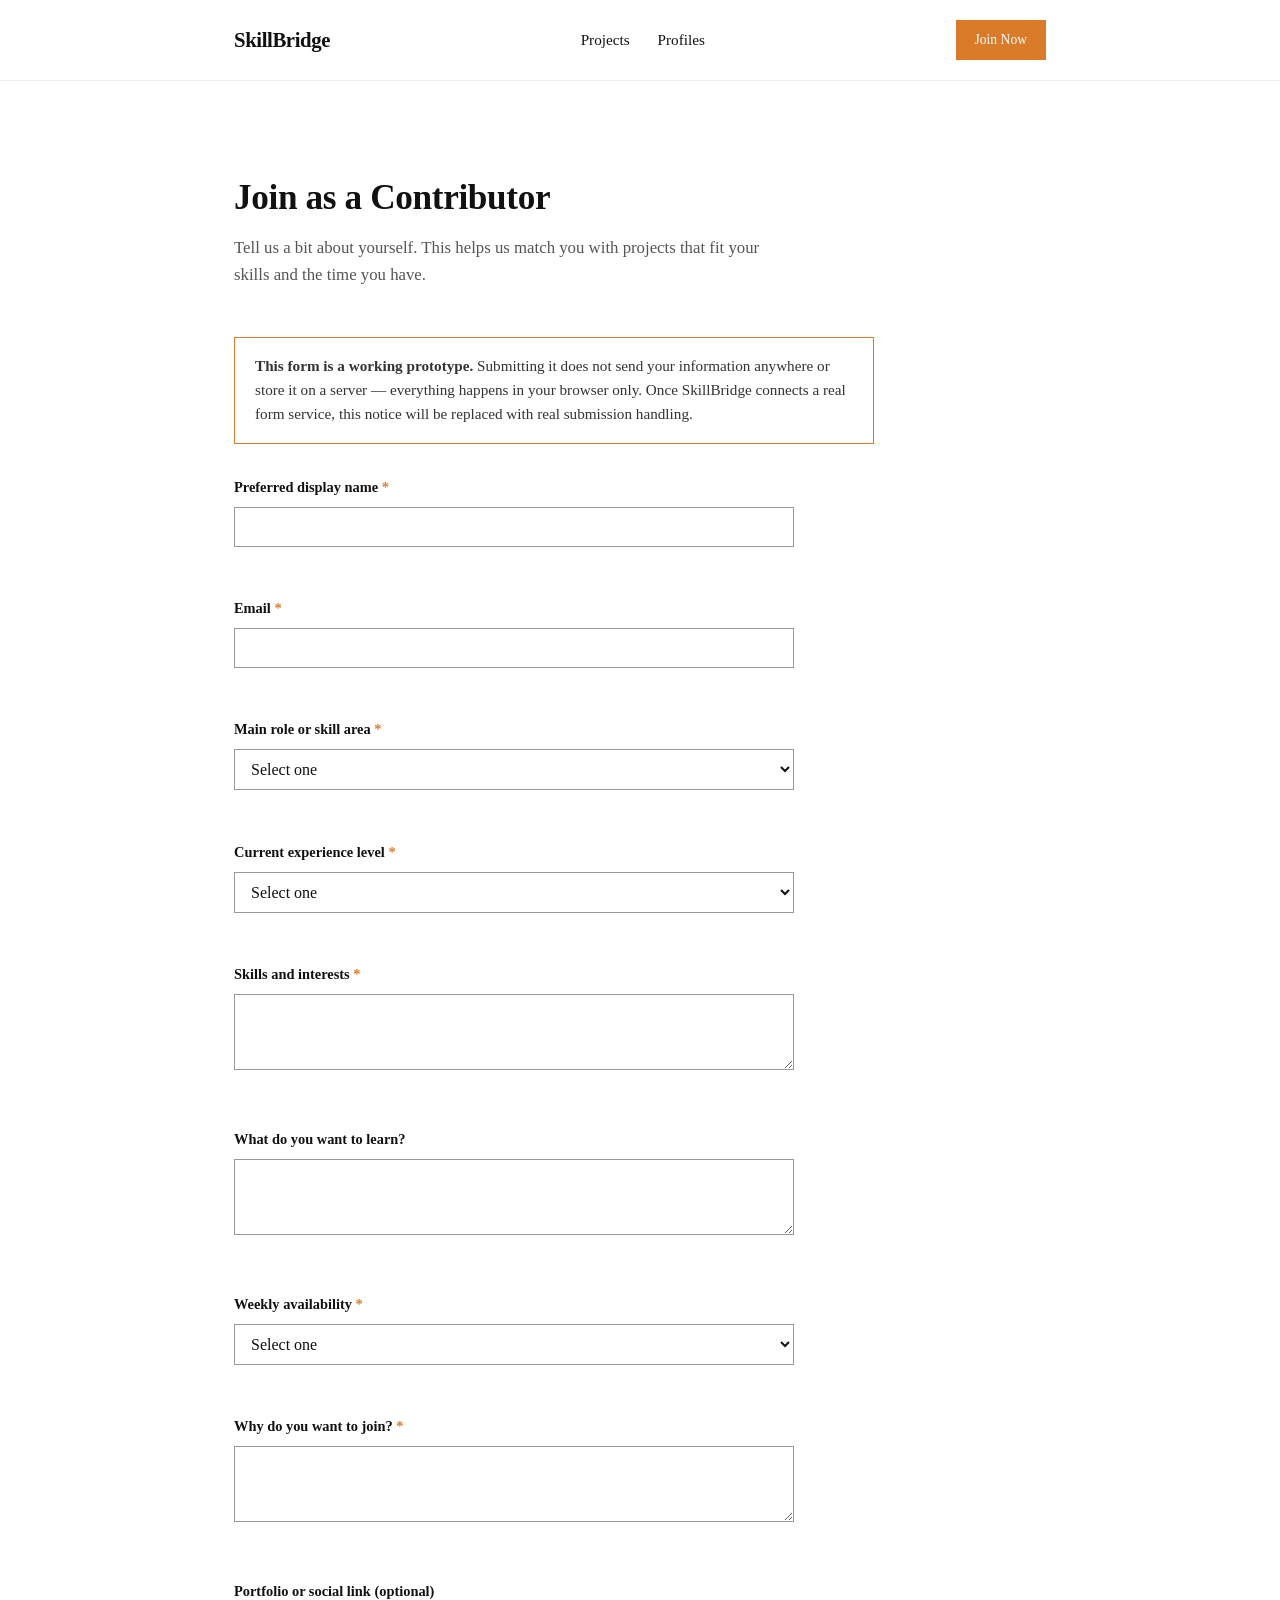
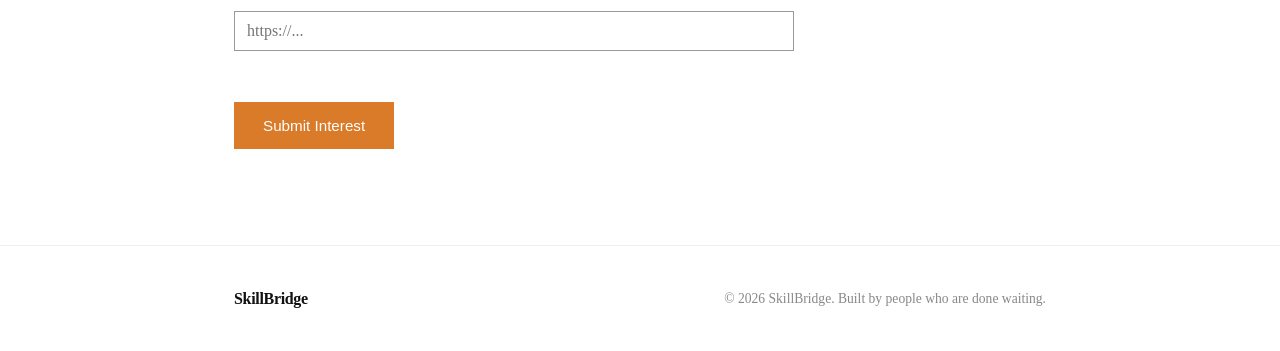
==== contribute.html @ 692d7bd5 "v1-submet a project page" ====
<!DOCTYPE html>
<html lang="en">
<head>
  <meta charset="UTF-8">
  <meta name="viewport" content="width=device-width, initial-scale=1.0">
  <title>Join as a Contributor — SkillBridge</title>
  <link rel="stylesheet" href="styles.css">
</head>
<body>

  <!-- Header -->
  <header class="site-header">
    <div class="container header-inner">
      <a href="index.html" class="logo">SkillBridge</a>
      <nav class="main-nav">
        <a href="projects.html">Projects</a>
        <a href="profiles.html">Profiles</a>
      </nav>
      <a href="contribute.html" class="btn btn-primary btn-small">Join Now</a>
    </div>
  </header>

  <!-- Page intro -->
  <section class="section form-intro">
    <div class="container">
      <h1>Join as a Contributor</h1>
      <p class="section-lead">
        Tell us a bit about yourself. This helps us match you with projects that fit your skills and the time you have.
      </p>

      <div class="prototype-notice" role="note">
        <strong>This form is a working prototype.</strong>
        Submitting it does not send your information anywhere or store it on a server —
        everything happens in your browser only. Once SkillBridge connects a real form
        service, this notice will be replaced with real submission handling.
      </div>
    </div>
  </section>

  <!-- Form -->
  <section class="section form-section">
    <div class="container">

      <!--
        TODO (future task): point this form at a free external form service
        (e.g. Formspree) by setting a real "action" URL and removing the
        JS preventDefault() in script.js. Field names are already set up
        to be service-friendly.
      -->
      <form id="interest-form" novalidate>

        <div id="form-error-summary" class="form-error-summary" role="alert" hidden>
          Please fix the highlighted fields below before submitting.
        </div>

        <div class="form-field">
          <label for="name">Preferred display name <span class="required-mark">*</span></label>
          <input type="text" id="name" name="name" aria-required="true" aria-describedby="name-error">
          <span id="name-error" class="field-error" role="alert"></span>
        </div>

        <div class="form-field">
          <label for="email">Email <span class="required-mark">*</span></label>
          <input type="email" id="email" name="email" aria-required="true" aria-describedby="email-error">
          <span id="email-error" class="field-error" role="alert"></span>
        </div>

        <div class="form-field">
          <label for="role">Main role or skill area <span class="required-mark">*</span></label>
          <select id="role" name="role" aria-required="true" aria-describedby="role-error">
            <option value="">Select one</option>
            <option value="developer">Developer</option>
            <option value="designer">Designer</option>
            <option value="product">Product</option>
            <option value="marketing-community">Marketing / Community</option>
            <option value="other">Other</option>
          </select>
          <span id="role-error" class="field-error" role="alert"></span>
        </div>

        <div class="form-field">
          <label for="experience">Current experience level <span class="required-mark">*</span></label>
          <select id="experience" name="experience" aria-required="true" aria-describedby="experience-error">
            <option value="">Select one</option>
            <option value="beginner">Beginner — no real project experience yet</option>
            <option value="some">Some experience — personal projects only</option>
            <option value="intermediate">Intermediate — some real-world experience</option>
          </select>
          <span id="experience-error" class="field-error" role="alert"></span>
        </div>

        <div class="form-field">
          <label for="skills">Skills and interests <span class="required-mark">*</span></label>
          <textarea id="skills" name="skills" rows="3" aria-required="true" aria-describedby="skills-error"></textarea>
          <span id="skills-error" class="field-error" role="alert"></span>
        </div>

        <div class="form-field">
          <label for="learn">What do you want to learn?</label>
          <textarea id="learn" name="learn" rows="3" aria-describedby="learn-error"></textarea>
          <span id="learn-error" class="field-error" role="alert"></span>
        </div>

        <div class="form-field">
          <label for="availability">Weekly availability <span class="required-mark">*</span></label>
          <select id="availability" name="availability" aria-required="true" aria-describedby="availability-error">
            <option value="">Select one</option>
            <option value="1-2">1–2 hrs/week</option>
            <option value="3-5">3–5 hrs/week</option>
            <option value="6-10">6–10 hrs/week</option>
            <option value="10+">10+ hrs/week</option>
          </select>
          <span id="availability-error" class="field-error" role="alert"></span>
        </div>

        <div class="form-field">
          <label for="why">Why do you want to join? <span class="required-mark">*</span></label>
          <textarea id="why" name="why" rows="3" aria-required="true" aria-describedby="why-error"></textarea>
          <span id="why-error" class="field-error" role="alert"></span>
        </div>

        <div class="form-field">
          <label for="portfolio">Portfolio or social link (optional)</label>
          <input type="text" id="portfolio" name="portfolio" placeholder="https://..." aria-describedby="portfolio-error">
          <span id="portfolio-error" class="field-error" role="alert"></span>
        </div>

        <button type="submit" class="btn btn-primary">Submit Interest</button>
      </form>

      <!-- Confirmation state, hidden until a valid submission -->
      <div id="confirmation" class="confirmation" hidden tabindex="-1">
        <h2>Thanks, <span id="confirmation-name"></span>.</h2>
        <p>Your interest has been recorded in this browser session only — remember, this is a prototype, so nothing was sent to a server or stored anywhere.</p>
        <p>When SkillBridge connects a real form service, submissions like yours will reach the team directly.</p>
        <a href="index.html" class="btn btn-secondary">Back to home</a>
      </div>

    </div>
  </section>

  <!-- Footer -->
  <footer class="site-footer">
    <div class="container footer-inner">
      <div class="logo logo-small">SkillBridge</div>
      <p class="footer-copy">&copy; 2026 SkillBridge. Built by people who are done waiting.</p>
    </div>
  </footer>

  <script src="script.js"></script>
</body>
</html>
---- styles.css ----
* {
  margin: 0;
  padding: 0;
  box-sizing: border-box;
}

body {
  font-family: Georgia, 'Times New Roman', serif;
  color: #111;
  background: #fff;
  line-height: 1.6;
}

.container {
  max-width: 860px;
  margin: 0 auto;
  padding: 0 24px;
}

h1, h2, h3 {
  line-height: 1.2;
}

h1 {
  font-size: 2.4rem;
  font-weight: 600;
  letter-spacing: -0.01em;
}

h2 {
  font-size: 2rem;
  font-weight: 600;
  margin-bottom: 8px;
}

h3 {
  font-size: 1.2rem;
  font-weight: 700;
  margin-bottom: 8px;
}

p {
  font-size: 1.05rem;
}

a {
  text-decoration: none;
  color: inherit;
}

section {
  padding: 96px 0;
}

/* ---------- Focus states (accessibility) ---------- */
a:focus-visible,
.btn:focus-visible {
  outline: 2px solid #d97b29;
  outline-offset: 3px;
}

/* ---------- Buttons ---------- */
.btn {
  display: inline-block;
  padding: 14px 28px;
  border: 1px solid #111;
  font-size: 0.95rem;
  transition: opacity 0.15s ease, background 0.15s ease, color 0.15s ease;
}

.btn:hover {
  opacity: 0.75;
}

.btn-primary {
  background: #d97b29;
  color: #fff;
  border-color: #d97b29;
}

.btn-secondary {
  background: transparent;
  color: #111;
  border-color: #111;
}

.btn-small {
  padding: 8px 18px;
  font-size: 0.85rem;
}

/* Fix: secondary button was invisible on dark backgrounds */
.section-dark .btn-secondary {
  color: #fff;
  border-color: #fff;
}

/* ---------- Header ---------- */
.site-header {
  border-bottom: 1px solid #eee;
  padding: 20px 0;
}

.header-inner {
  display: flex;
  align-items: center;
  justify-content: space-between;
  flex-wrap: wrap;
  gap: 12px;
}

.logo {
  font-size: 1.3rem;
  font-weight: bold;
  letter-spacing: -0.02em;
}

.main-nav {
  display: flex;
  gap: 28px;
  flex-wrap: wrap;
}

.main-nav a {
  font-size: 0.95rem;
}

.main-nav a:hover {
  color: #d97b29;
}

/* ---------- Hero ---------- */
.hero {
  padding: 120px 0 96px;
  text-align: left;
}

.hero-sub {
  margin-top: 24px;
  max-width: 560px;
  color: #333;
}

.hero-actions {
  margin-top: 36px;
  display: flex;
  gap: 16px;
  flex-wrap: wrap;
}

.hero-note {
  margin-top: 20px;
  font-size: 0.9rem;
  color: #555;
  font-style: italic;
}

/* ---------- Photos ---------- */
.photo-block {
  width: 100%;
  aspect-ratio: 16 / 9;
  background: #e5e5e3;
  overflow: hidden;
  margin: 48px 0 0;
  border: 1px solid #ddd;
}

.section-dark .photo-block {
  border-color: #333;
  background: #222;
}

.photo-block img {
  width: 100%;
  height: 100%;
  object-fit: cover;
  display: block;
}

/* ---------- Sections shared ---------- */
.section-lead {
  color: #555;
  margin-bottom: 48px;
  max-width: 560px;
}

.section-dark {
  background: #111;
  color: #fff;
}

.section-dark .section-lead,
.section-dark p {
  color: #ddd;
}

/* ---------- How It Works ---------- */
.steps {
  display: grid;
  gap: 48px;
}

.step-number {
  display: inline-block;
  font-size: 0.85rem;
  color: #d97b29;
  border: 1px solid #d97b29;
  border-radius: 50%;
  width: 28px;
  height: 28px;
  text-align: center;
  line-height: 28px;
  margin-bottom: 12px;
}

.step p {
  max-width: 560px;
  color: #444;
}

/* ---------- Why SkillBridge ---------- */
.why-grid {
  display: grid;
  grid-template-columns: 1fr 1fr;
  gap: 32px;
  margin-bottom: 48px;
}

.why-col h3 {
  color: #d97b29;
}

.why-statement {
  max-width: 640px;
  font-size: 1.2rem;
  margin-bottom: 16px;
}

.why-tagline {
  font-style: italic;
  color: #d97b29;
}

/* ---------- Principle ---------- */
.principle {
  text-align: center;
}

.principle-label {
  text-transform: uppercase;
  letter-spacing: 0.08em;
  font-size: 0.8rem;
  color: #888;
  margin-bottom: 16px;
}

.principle-body {
  max-width: 560px;
  margin: 24px auto;
  color: #333;
}

.principle .why-tagline {
  display: block;
  margin-top: 8px;
}

/* ---------- Final CTA ---------- */
.final-cta {
  text-align: center;
}

.final-cta .hero-actions {
  justify-content: center;
}

/* ---------- Footer ---------- */
.site-footer {
  border-top: 1px solid #eee;
  padding: 40px 0;
}

.footer-inner {
  display: flex;
  align-items: center;
  justify-content: space-between;
  flex-wrap: wrap;
  gap: 12px;
}

.logo-small {
  font-size: 1rem;
}

.footer-copy {
  font-size: 0.85rem;
  color: #888;
}

/* ---------- Responsive ---------- */
@media (max-width: 640px) {
  h1 {
    font-size: 1.8rem;
  }

  .main-nav {
    justify-content: center;
    gap: 16px;
    width: 100%;
    order: 3;
    padding-top: 8px;
    border-top: 1px solid #eee;
  }

  .why-grid {
    grid-template-columns: 1fr;
  }

  section {
    padding: 64px 0;
  }

  .photo-block {
    aspect-ratio: 4 / 3;
  }
}

/* ---------- Projects page ---------- */
.projects-intro {
  padding-bottom: 48px;
}

.projects-intro h1 {
  font-size: 2.2rem;
  font-weight: 600;
  margin-bottom: 16px;
}

.projects-section {
  padding-top: 0;
}

.projects-grid {
  display: grid;
  gap: 32px;
}

.project-card {
  border: 1px solid #ddd;
  padding: 32px;
}

.project-card-header {
  display: flex;
  align-items: center;
  justify-content: space-between;
  gap: 12px;
  flex-wrap: wrap;
  margin-bottom: 12px;
}

.project-card-header h3 {
  font-size: 1.4rem;
  margin-bottom: 0;
}

.status-badge {
  font-size: 0.75rem;
  text-transform: uppercase;
  letter-spacing: 0.05em;
  padding: 4px 10px;
  border: 1px solid #999;
  color: #555;
  white-space: nowrap;
}

.status-badge.status-actively-recruiting {
  border-color: #d97b29;
  color: #d97b29;
}

.status-badge.status-paused {
  border-color: #999;
  color: #999;
}

.project-desc {
  color: #333;
  max-width: 640px;
  margin-bottom: 20px;
}

.project-meta {
  display: flex;
  gap: 32px;
  flex-wrap: wrap;
  margin-bottom: 20px;
}

.project-meta dt {
  font-size: 0.8rem;
  text-transform: uppercase;
  letter-spacing: 0.05em;
  color: #888;
  margin-bottom: 4px;
}

.project-meta dd {
  font-size: 0.95rem;
  color: #111;
}

.project-roles,
.project-tasks {
  margin-bottom: 20px;
}

.project-roles h4,
.project-tasks h4 {
  font-size: 0.85rem;
  text-transform: uppercase;
  letter-spacing: 0.05em;
  color: #888;
  margin-bottom: 10px;
  font-weight: 700;
}

.tag-list {
  display: flex;
  gap: 8px;
  flex-wrap: wrap;
  list-style: none;
}

.tag-list li {
  border: 1px solid #111;
  padding: 4px 12px;
  font-size: 0.85rem;
}

.project-tasks ul {
  padding-left: 20px;
  color: #444;
}

.project-tasks li {
  margin-bottom: 4px;
}

@media (max-width: 640px) {
  .project-card {
    padding: 24px;
  }

  .project-meta {
    gap: 20px;
  }
}

/* ---------- Profiles page ---------- */
.profiles-grid {
  display: grid;
  gap: 32px;
}

.profile-card {
  border: 1px solid #ddd;
  padding: 32px;
}

.profile-card-header {
  display: flex;
  align-items: center;
  justify-content: space-between;
  gap: 12px;
  flex-wrap: wrap;
  margin-bottom: 12px;
}

.profile-card-header h3 {
  font-size: 1.4rem;
  margin-bottom: 0;
}

.role-badge {
  font-size: 0.75rem;
  text-transform: uppercase;
  letter-spacing: 0.05em;
  padding: 4px 10px;
  border: 1px solid #d97b29;
  color: #d97b29;
  white-space: nowrap;
}

.profile-intro {
  color: #333;
  max-width: 640px;
}

.profile-details {
  margin-top: 16px;
}

.profile-details summary {
  cursor: pointer;
  font-size: 0.9rem;
  color: #d97b29;
  font-weight: 700;
  padding: 6px 0;
}

.profile-details summary:focus-visible {
  outline: 2px solid #d97b29;
  outline-offset: 3px;
}

.profile-details-inner {
  margin-top: 20px;
  padding-top: 20px;
  border-top: 1px solid #eee;
}

.profile-block {
  margin-bottom: 20px;
}

.profile-block:last-child {
  margin-bottom: 0;
}

.profile-block h4 {
  font-size: 0.8rem;
  text-transform: uppercase;
  letter-spacing: 0.05em;
  color: #888;
  margin-bottom: 10px;
  font-weight: 700;
}

.profile-block ul {
  padding-left: 20px;
  color: #444;
}

.profile-block li {
  margin-bottom: 4px;
}

.portfolio-placeholder {
  font-style: italic;
  color: #888;
  font-size: 0.9rem;
}

@media (max-width: 640px) {
  .profile-card {
    padding: 24px;
  }
}

/* ---------- Contributor form ---------- */
.form-intro {
  padding-bottom: 32px;
}

.form-intro h1 {
  font-size: 2.2rem;
  font-weight: 600;
  margin-bottom: 16px;
}

.prototype-notice {
  margin-top: 32px;
  border: 1px solid #d97b29;
  padding: 16px 20px;
  font-size: 0.95rem;
  color: #333;
  max-width: 640px;
}

.form-section {
  padding-top: 0;
}

#interest-form {
  max-width: 560px;
}

.form-error-summary {
  border: 1px solid #b00020;
  color: #b00020;
  padding: 14px 18px;
  margin-bottom: 32px;
  font-size: 0.95rem;
}

.form-field {
  margin-bottom: 28px;
}

.form-field label {
  display: block;
  font-size: 0.9rem;
  font-weight: 700;
  margin-bottom: 8px;
}

.required-mark {
  color: #d97b29;
}

.form-field input,
.form-field select,
.form-field textarea {
  width: 100%;
  font-family: inherit;
  font-size: 1rem;
  padding: 10px 12px;
  border: 1px solid #999;
  background: #fff;
  color: #111;
}

.form-field input:focus,
.form-field select:focus,
.form-field textarea:focus {
  outline: 2px solid #d97b29;
  outline-offset: 2px;
  border-color: #d97b29;
}

.form-field input[aria-invalid="true"],
.form-field select[aria-invalid="true"],
.form-field textarea[aria-invalid="true"] {
  border-color: #b00020;
}

.field-error {
  display: block;
  color: #b00020;
  font-size: 0.85rem;
  margin-top: 6px;
  min-height: 1.2em;
}

.confirmation {
  max-width: 560px;
  border: 1px solid #ddd;
  padding: 32px;
}

.confirmation h2 {
  font-size: 1.6rem;
  font-weight: 600;
  margin-bottom: 16px;
}

.confirmation p {
  color: #333;
  margin-bottom: 16px;
}

@media (max-width: 640px) {
  .confirmation,
  .prototype-notice {
    padding: 20px;
  }
}

/* ---------- Checkbox field (project form) ---------- */
.form-field-checkbox label {
  display: flex;
  align-items: flex-start;
  gap: 10px;
  font-weight: 400;
  font-size: 0.95rem;
  cursor: pointer;
}

.form-field-checkbox input[type="checkbox"] {
  width: auto;
  margin-top: 3px;
  flex-shrink: 0;
}

.form-field-checkbox input[type="checkbox"]:focus-visible {
  outline: 2px solid #d97b29;
  outline-offset: 2px;
}
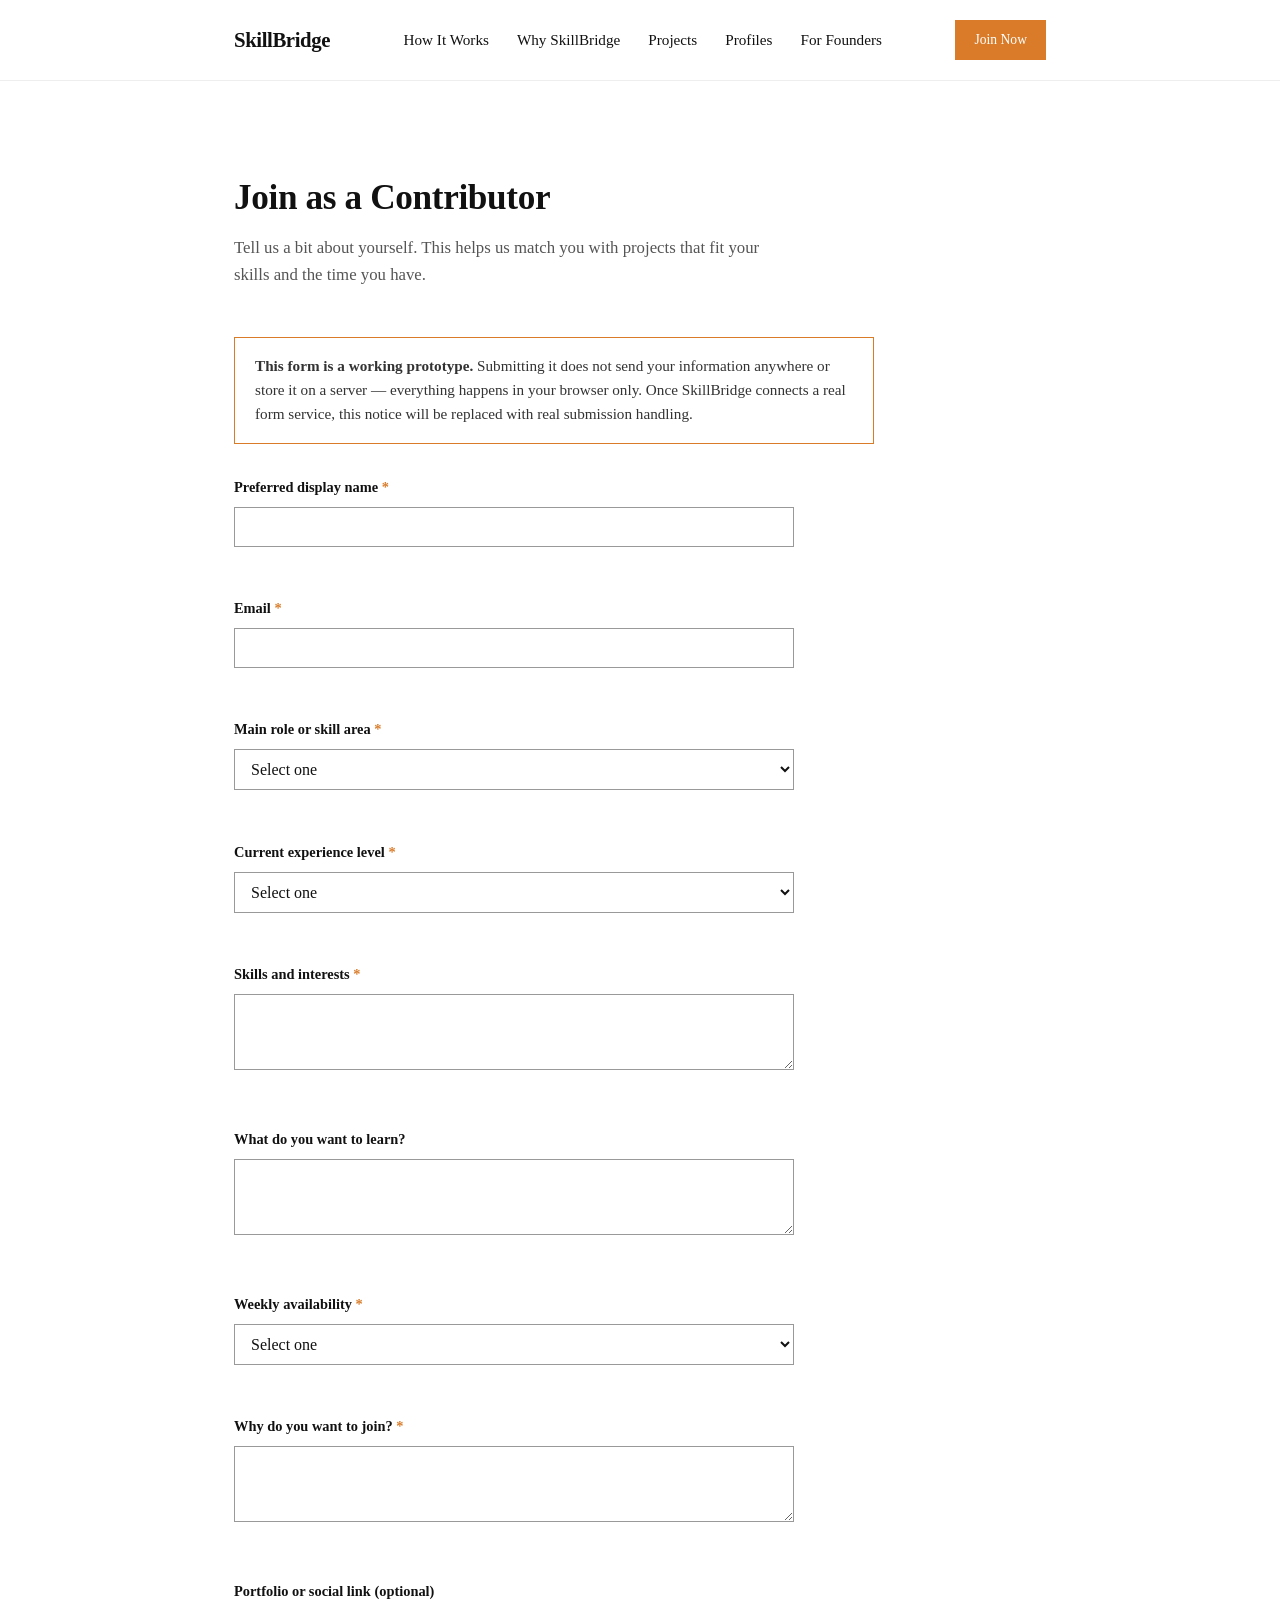
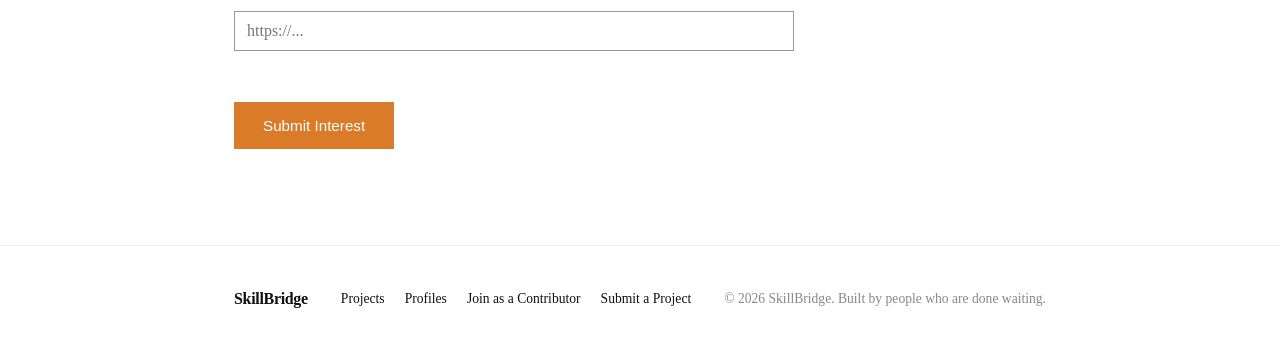
==== commit 635791e5: "v1-fixes" ====
--- a/contribute.html
+++ b/contribute.html
@@ -8,19 +8,20 @@
 </head>
 <body>
 
-  <!-- Header -->
   <header class="site-header">
     <div class="container header-inner">
       <a href="index.html" class="logo">SkillBridge</a>
       <nav class="main-nav">
+        <a href="index.html#how-it-works">How It Works</a>
+        <a href="index.html#why">Why SkillBridge</a>
         <a href="projects.html">Projects</a>
         <a href="profiles.html">Profiles</a>
+        <a href="submit-project.html">For Founders</a>
       </nav>
       <a href="contribute.html" class="btn btn-primary btn-small">Join Now</a>
     </div>
   </header>
 
-  <!-- Page intro -->
   <section class="section form-intro">
     <div class="container">
       <h1>Join as a Contributor</h1>
@@ -37,15 +38,13 @@
     </div>
   </section>
 
-  <!-- Form -->
   <section class="section form-section">
     <div class="container">
 
       <!--
         TODO (future task): point this form at a free external form service
         (e.g. Formspree) by setting a real "action" URL and removing the
-        JS preventDefault() in script.js. Field names are already set up
-        to be service-friendly.
+        JS preventDefault() in script.js. Field names are already service-friendly.
       -->
       <form id="interest-form" novalidate>
 
@@ -128,7 +127,6 @@
         <button type="submit" class="btn btn-primary">Submit Interest</button>
       </form>
 
-      <!-- Confirmation state, hidden until a valid submission -->
       <div id="confirmation" class="confirmation" hidden tabindex="-1">
         <h2>Thanks, <span id="confirmation-name"></span>.</h2>
         <p>Your interest has been recorded in this browser session only — remember, this is a prototype, so nothing was sent to a server or stored anywhere.</p>
@@ -139,10 +137,15 @@
     </div>
   </section>
 
-  <!-- Footer -->
   <footer class="site-footer">
     <div class="container footer-inner">
-      <div class="logo logo-small">SkillBridge</div>
+      <a href="index.html" class="logo logo-small">SkillBridge</a>
+      <nav class="footer-nav">
+        <a href="projects.html">Projects</a>
+        <a href="profiles.html">Profiles</a>
+        <a href="contribute.html">Join as a Contributor</a>
+        <a href="submit-project.html">Submit a Project</a>
+      </nav>
       <p class="footer-copy">&copy; 2026 SkillBridge. Built by people who are done waiting.</p>
     </div>
   </footer>
--- a/styles.css
+++ b/styles.css
@@ -687,3 +687,37 @@
   outline: 2px solid #d97b29;
   outline-offset: 2px;
 }
+
+/* ---------- Footer navigation ---------- */
+.footer-inner {
+  align-items: flex-start;
+  flex-direction: column;
+  gap: 20px;
+}
+
+.footer-nav {
+  display: flex;
+  gap: 20px;
+  flex-wrap: wrap;
+  font-size: 0.85rem;
+}
+
+.footer-nav a:hover {
+  color: #d97b29;
+}
+
+@media (min-width: 640px) {
+  .footer-inner {
+    flex-direction: row;
+    align-items: center;
+    justify-content: space-between;
+  }
+
+  .footer-nav {
+    order: 2;
+  }
+
+  .footer-copy {
+    order: 3;
+  }
+}
